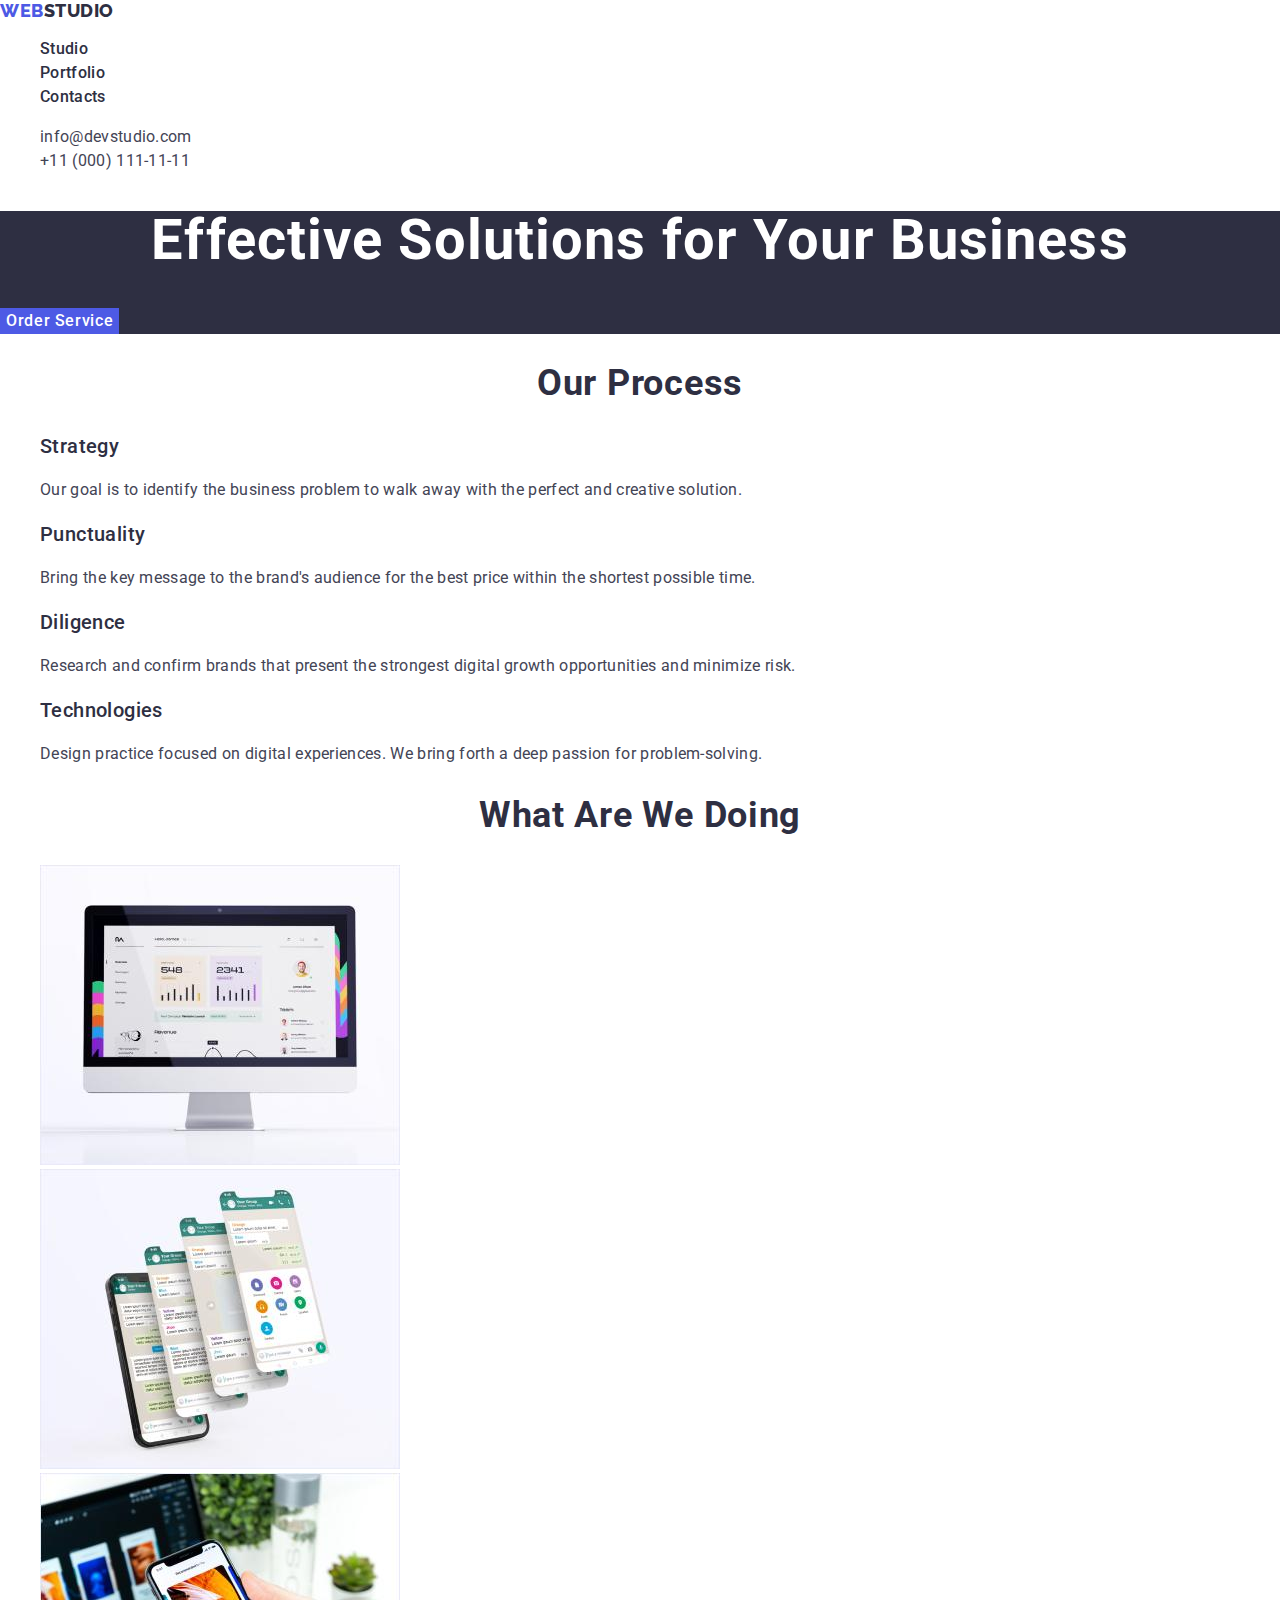
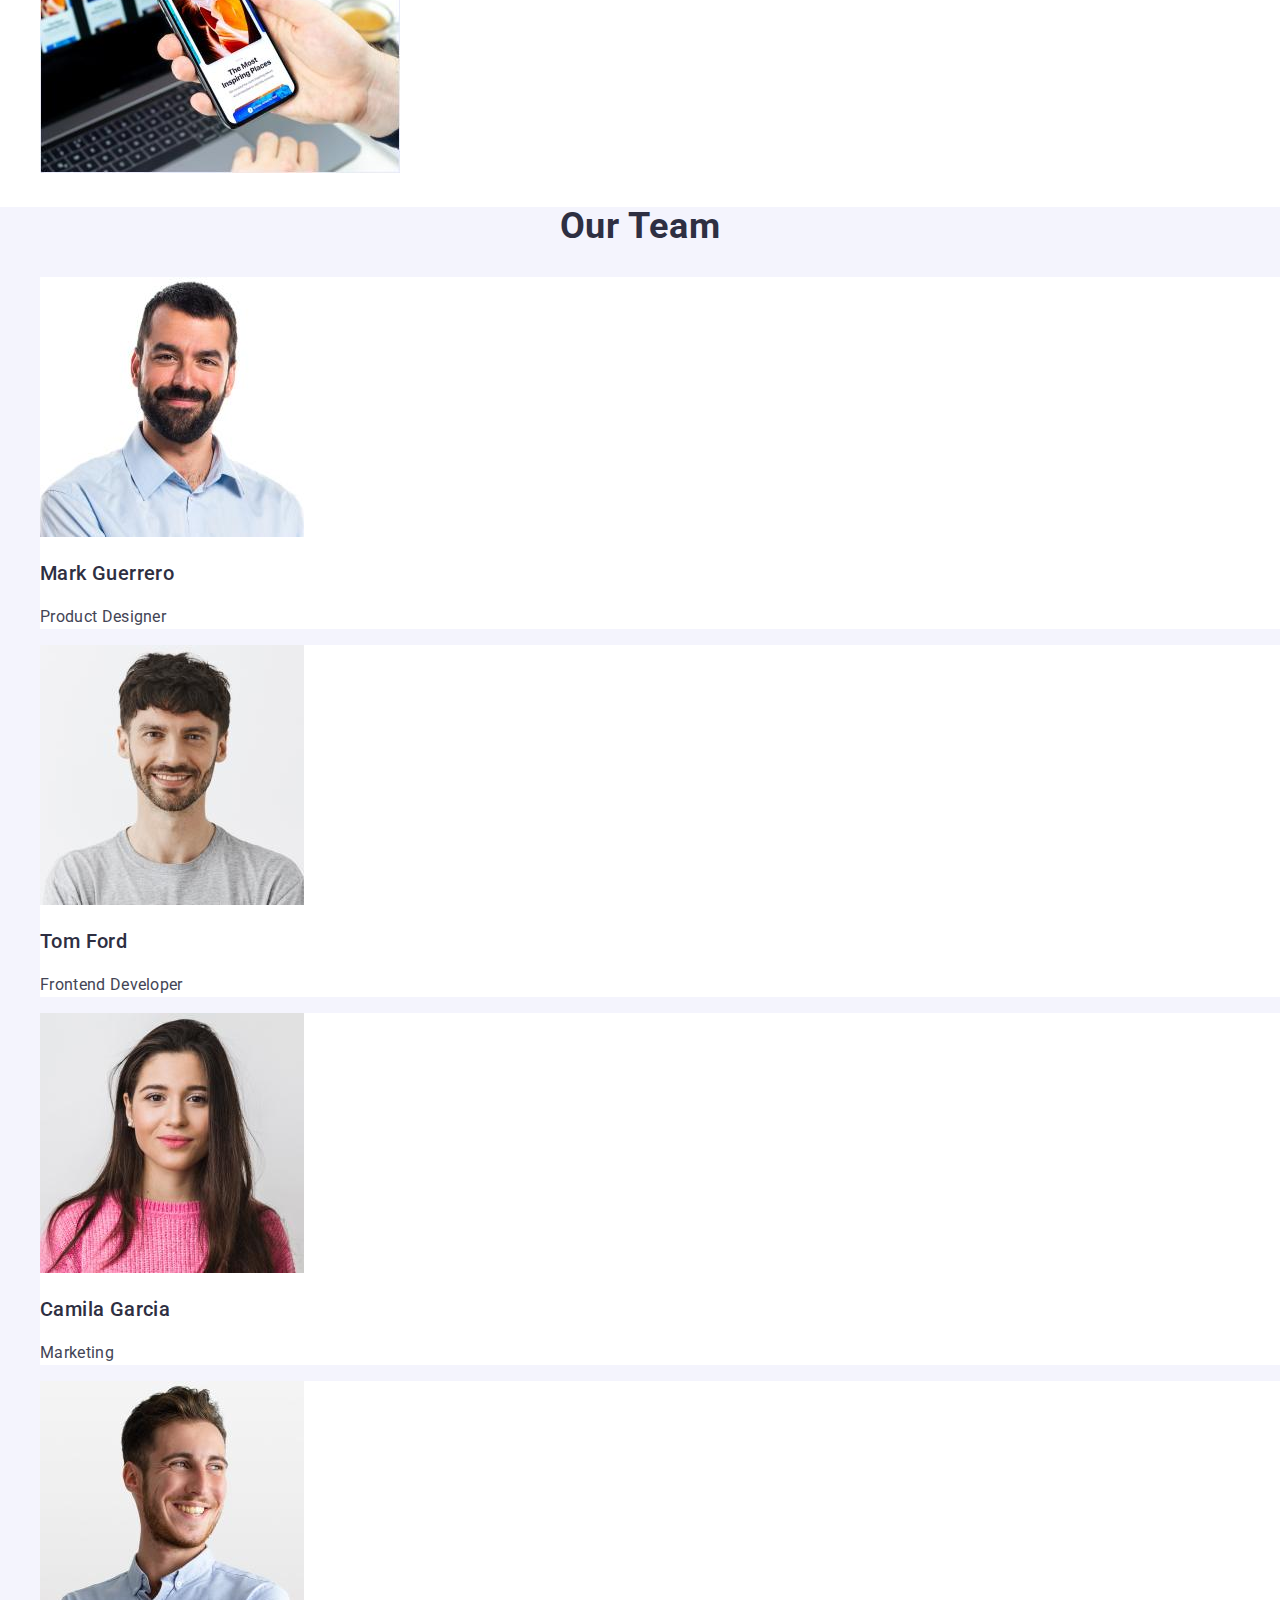
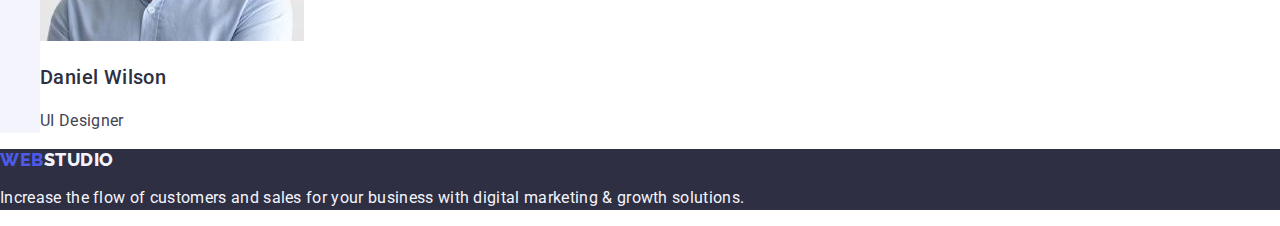
==== index.html @ 01dc575a "Initial commit" ====
<!DOCTYPE html>
<html lang="en">
<head>
  <meta charset="UTF-8">
  <meta name="viewport" content="width=device-width, initial-scale=1.0">
  <title>WebStudio</title>
  <link rel="preconnect" href="https://fonts.googleapis.com">
  <link rel="preconnect" href="https://fonts.gstatic.com" crossorigin>
  <link href="https://fonts.googleapis.com/css2?family=Raleway:wght@400;500;700;900&family=Roboto:wght@400;500;700;900&display=swap" rel="stylesheet">
  <link rel="stylesheet" href="./css/styles.css">
</head>
<body class="body">
  <header class="top-bar">
    <nav class="top-bar-nav">
      <a class="top-bar-logo link" href="./index.html">Web<span class="text-studio">Studio</span></a>

      <ul class="top-bar-list list">
        <li class="top-bar-item">
          <a href="./index.html" class="top-bar-link link">
            Studio
          </a>
        </li>
        <li class="top-bar-item">
          <a href="./portfolio.html" class="top-bar-link link">
            Portfolio
          </a>
        </li>
        <li class="top-bar-item">
          <a href="" class="top-bar-link link">
            Contacts
          </a>
        </li>
      </ul>
    </nav>

    <address class="top-bar-contact">
      <ul class="contact-list list">
        <li class="contact-item">
          <a class="contact-link link" href="mailto:info@devstudio.com">info@devstudio.com</a>
        </li>
        <li class="contact-item">
          <a class="contact-link link" href="tel:+110001111111">+11 (000) 111-11-11</a>
        </li>
      </ul>
    </address>
  </header>

  <main class="main">
    <section class="hero">
      <h1 class="hero-title">Effective Solutions for Your Business</h1>

      <button type="button" class="hero-button button">
        Order Service
      </button>
    </section>

    <section class="process">
      <h2 class="process-heading">Our Process</h2>
      <ul class="process-list list">
        <li class="process-item">
          <h3 class="process-item-heading">Strategy</h3>
          <p class="process-item-text">
            Our goal is to identify the business problem to walk away with the perfect and creative solution. 
          </p>
        </li>
  
        <li class="process-item">
          <h3 class="process-item-heading">Punctuality</h3>
          <p class="process-item-text">
            Bring the key message to the brand's audience for the best price within the shortest possible time.
          </p>
        </li>
  
        <li class="process-item">
          <h3 class="process-item-heading">Diligence</h3>
          <p class="process-item-text">
            Research and confirm brands that present the strongest digital growth opportunities and minimize risk.
          </p>
        </li>
  
        <li class="process-item">
          <h3 class="process-item-heading">Technologies</h3>
          <p class="process-item-text">
            Design practice focused on digital experiences. We bring forth a deep passion for problem-solving.
          </p>
        </li>
      </ul>
    </section>

    <section class="offering">
      <h2 class="offering-heading">What are we doing</h2>
      <ul class="offering-list list">
        <li class="offering-item">
          <img 
            src="./images/what-we-do/computer-screen.jpg" 
            alt="Computer screen with program open"
            width="360"
            height="300"
            class="offering-image"
          >
        </li>

        <li class="offering-item">
          <img 
            src="./images/what-we-do/phone-screens.jpg" 
            alt="Phone with different interface screens"
            width="360"
            height="300"
            class="offering-image"
          >
        </li>

        <li class="offering-item">
          <img 
            src="./images/what-we-do/phone-in-hand.jpg" 
            alt="Phone in hand in front of computer"
            width="360"
            height="300"
            class="offering-image"
          >
        </li>
      </ul>
    </section>

    <section class="team">
      <h2 class="team-heading">Our Team</h2>
      <ul class="team-list list">
        <li class="team-member">
          <img 
            src="./images/team/mark-guerrero.jpg" 
            alt="Mark Guerrero photo"
            width="264"
            height="260"
            class="team-member-image"
          >
          <h3 class="team-member-name">Mark Guerrero</h3>
          <p class="team-member-role">Product Designer</p>
        </li>

        <li class="team-member">
          <img 
            src="./images/team/tom-ford.jpg" 
            alt="Tom Ford photo"
            width="264"
            height="260"
            class="team-member-image"
          >
          <h3 class="team-member-name">Tom Ford</h3>
          <p class="team-member-role">Frontend Developer</p>
        </li>

        <li class="team-member">
          <img 
            src="./images/team/camila-garcia.jpg" 
            alt="Camila Garcia photo"
            width="264"
            height="260"
            class="team-member-image"
          >
          <h3 class="team-member-name">Camila Garcia</h3>
          <p class="team-member-role">Marketing</p>
        </li>

        <li class="team-member">
          <img 
            src="./images/team/daniel-wilson.jpg" 
            alt="Daniel Wilson photo"
            width="264"
            height="260"
            class="team-member-image"
          >
          <h3 class="team-member-name">Daniel Wilson</h3>
          <p class="team-member-role">UI Designer</p>
        </li>
      </ul>
    </section>
  </main>

  <footer class="footer">
    <a class="footer-logo link text-web" href="./index.html">Web<span class="text-studio">Studio</span></a>

    <p class="footer-text">
      Increase the flow of customers and sales for your business with digital marketing & growth solutions.
    </p>
  </footer>
</body>
</html>
---- css/styles.css ----
/* #region variables */
:root {
  --iris: #4d5ae5;
  --ocean: #404bbf;
  --navyblue: #2e2f42;
  --green: #31d0aa;
  --slate: #434455;
  --lightslate: #8e8f99;
  --cornflower: #e7e9fc;
  --cloud: #f4f4fd;
  --navyblue-modal: #2e2f42;
  --dairy: #fcfcfc;

  --font-roboto: "Roboto", sans-serif;
  --font-raleway: "Raleway", sans-serif;
}

/* #endregion */

/* #region standardization */
.body {
  margin: 0;

  font-family: var(--font-roboto);
  color: var(--slate);

  background-color: #fff;
}

.list {
  list-style: none;
}

.link {
  text-decoration: none;
}

button {
  font: var(--font-roboto);

  background: none;
  border: none;

  cursor: pointer;
}

/* #endregion */

/* #region logo */
.top-bar-logo,
.footer-logo {
  font-family: var(--font-raleway);
  font-size: 18px;
  font-weight: 800;
  line-height: 1.17;
  letter-spacing: 0.54px;
  text-transform: uppercase;
  color: var(--iris);
}

.text-studio{
  color: var(--navyblue);
}
/* #endregion */

/* #region top bar */
.top-bar-link {
  color: var(--navyblue);

  font-size: 16px;
  font-weight: 500;
  line-height: 1.5;
  letter-spacing: 0.02em;
}

.top-bar-link:hover,
.top-bar-link:focus {
  color: var(--ocean);
}

.top-bar-contact {
  font-style: normal;
}

.contact-link {
  color: var(--slate);
  font-size: 16px;
  line-height: 1.5;
  letter-spacing: 0.02em;
}

.contact-link:hover,
.contact-link:focus {
  color: var(--ocean);
}
/* #endregion */

/* #region hero */
.hero {
  background-color: var(--navyblue);
}

.hero-title {
  color: #fff;
  font-size: 56px;
  font-weight: 700;
  line-height: 1.07;
  letter-spacing: 1.12px;

  text-align: center;
}

.hero-button {
  color: #fff;
  font-size: 16px;
  font-weight: 500;
  line-height: 24px;
  letter-spacing: 0.64px;

  background-color: var(--iris);
}

.hero-button:hover,
.hero-button:focus {
  background-color: var(--ocean);
}
/* #endregion */

/* #region home main */
.process-heading,
.offering-heading,
.team-heading {
  color: var(--navyblue);
  font-size: 36px;
  font-weight: 700;
  line-height: 1.11;
  letter-spacing: 0.02em;
  text-transform: capitalize;
  text-align: center;
}

.process-item-heading {
  color: var(--navyblue);
  font-size: 20px;
  font-weight: 500;
  line-height: 1.2;
  letter-spacing: 0.02em;
}

.process-item-text {
  color: var(--slate);
  font-size: 16px;
  line-height: 1.5;
  letter-spacing: 0.02em;
}

.team {
  background-color: var(--cloud);
}

.team-member {
  background-color: #fff;
}

.team-member-name {
  color: var(--navyblue);
  font-size: 20px;
  font-weight: 500;
  line-height: 24px;
  letter-spacing: 0.4px;
}

.team-member-role {
  color: var(--slate);
  font-size: 16px;
  line-height: 24px;
  letter-spacing: 0.02em;
}
/* #endregion */

/* #region footer */
.footer {
  background-color: var(--navyblue);
}

.footer .text-studio {
  color: var(--cloud);
}

.footer-text {
  color: var(--cloud);
  font-size: 16px;
  line-height: 1.5;
  letter-spacing: 0.02em;
}
/* #endregion */

/* #region portfolio main */
.portfolio-list .list-button {
  color: var(--iris);
  font-size: 16px;
  font-weight: 500;
  line-height: 1.5;
  letter-spacing: 0.04em;

  border: 1px solid var(--cornflower);
  background: var(--cloud);
}

.portfolio-list .list-button:hover,
.portfolio-list .list-button:focus {
  color: #fff;
  background-color: var(--ocean);
}

.portfolio-item {
  border: 1px solid var(--cornflower);
}

.portfolio-header {
  color: var(--navyblue);
  font-size: 20px;
  font-weight: 500;
  line-height: 1.2;
  letter-spacing: 0.02em;
}

.portfolio-classifier {
  color: var(--slate);
  font-size: 16px;
  line-height: 1.5;
  letter-spacing: 0.02em;
}
/* #endregion */
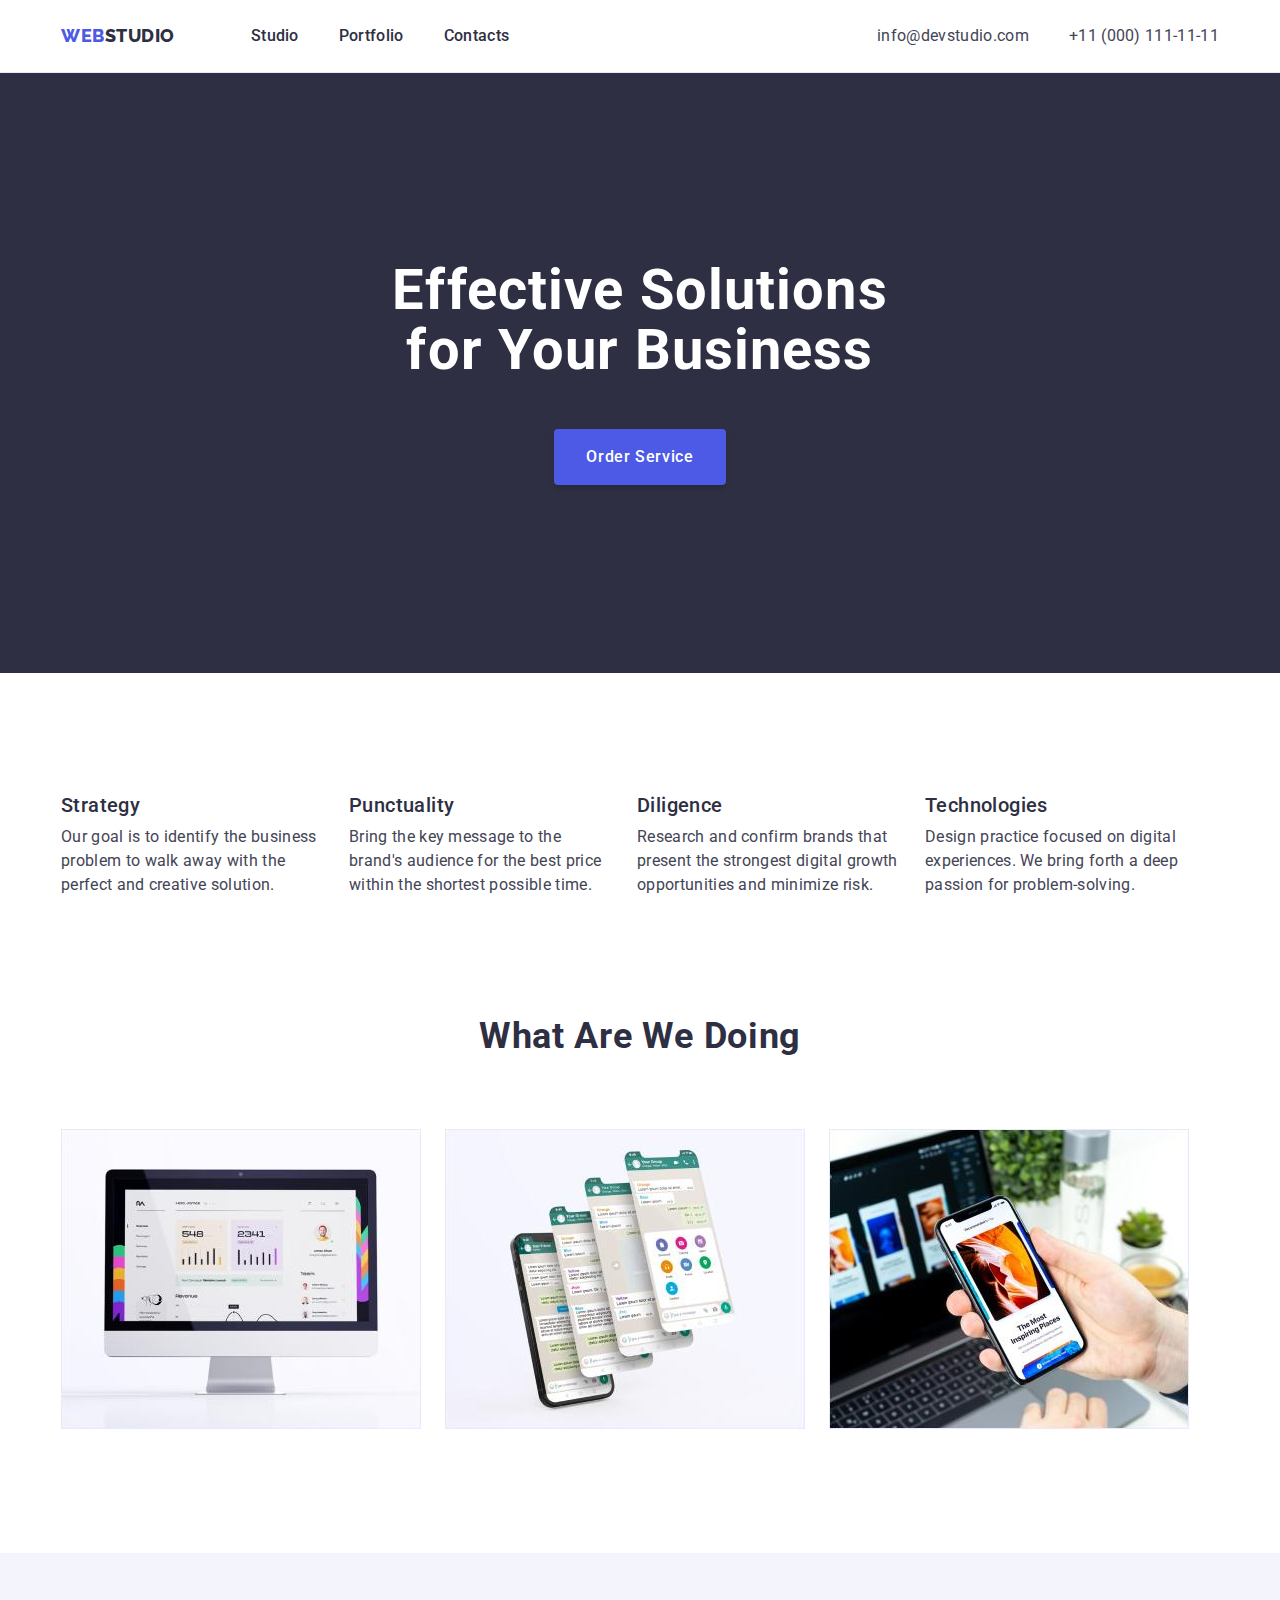
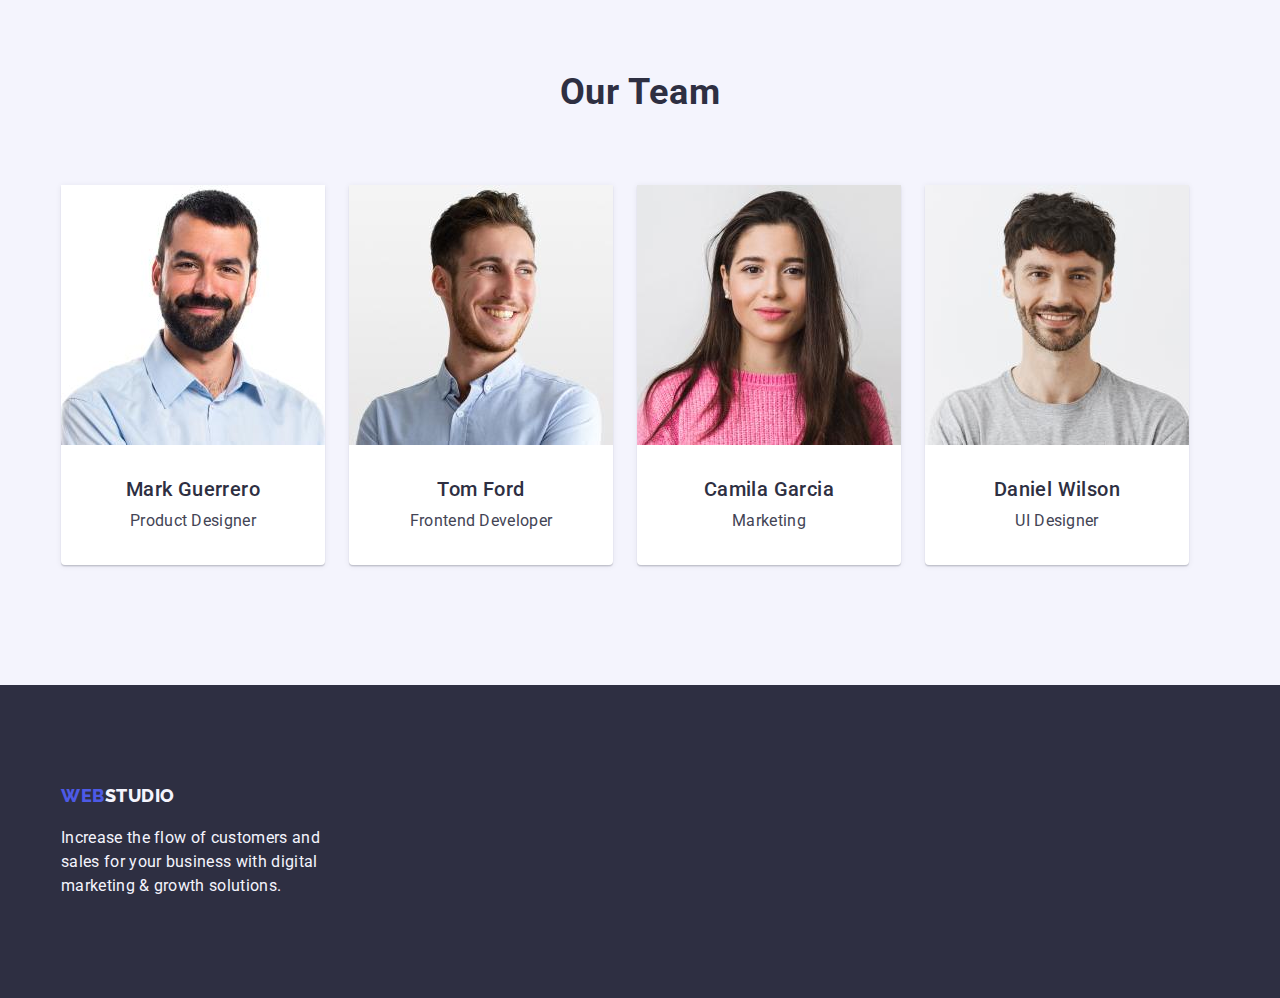
==== commit db30e5e0: "ADDED Flex structuring to site" ====
--- a/index.html
+++ b/index.html
@@ -6,182 +6,191 @@
   <title>WebStudio</title>
   <link rel="preconnect" href="https://fonts.googleapis.com">
   <link rel="preconnect" href="https://fonts.gstatic.com" crossorigin>
-  <link href="https://fonts.googleapis.com/css2?family=Raleway:wght@400;500;700;900&family=Roboto:wght@400;500;700;900&display=swap" rel="stylesheet">
+  <link href="https://fonts.googleapis.com/css2?family=Raleway:wght@800&family=Roboto:wght@400;500;700;900&display=swap" rel="stylesheet">
+  <link rel="stylesheet" href="https://cdnjs.cloudflare.com/ajax/libs/modern-normalize/2.0.0/modern-normalize.min.css" integrity="sha512-4xo8blKMVCiXpTaLzQSLSw3KFOVPWhm/TRtuPVc4WG6kUgjH6J03IBuG7JZPkcWMxJ5huwaBpOpnwYElP/m6wg==" crossorigin="anonymous" referrerpolicy="no-referrer" />
   <link rel="stylesheet" href="./css/styles.css">
 </head>
 <body class="body">
   <header class="top-bar">
-    <nav class="top-bar-nav">
-      <a class="top-bar-logo link" href="./index.html">Web<span class="text-studio">Studio</span></a>
-
-      <ul class="top-bar-list list">
-        <li class="top-bar-item">
-          <a href="./index.html" class="top-bar-link link">
-            Studio
-          </a>
-        </li>
-        <li class="top-bar-item">
-          <a href="./portfolio.html" class="top-bar-link link">
-            Portfolio
-          </a>
-        </li>
-        <li class="top-bar-item">
-          <a href="" class="top-bar-link link">
-            Contacts
-          </a>
-        </li>
-      </ul>
-    </nav>
-
-    <address class="top-bar-contact">
-      <ul class="contact-list list">
-        <li class="contact-item">
-          <a class="contact-link link" href="mailto:info@devstudio.com">info@devstudio.com</a>
-        </li>
-        <li class="contact-item">
-          <a class="contact-link link" href="tel:+110001111111">+11 (000) 111-11-11</a>
-        </li>
-      </ul>
-    </address>
+    <div class="top-bar-container container">
+      <nav class="top-bar-nav">
+        <a class="top-bar-logo link" href="./index.html">Web<span class="text-studio">Studio</span></a>
+        <ul class="top-bar-list list">
+          <li class="top-bar-item">
+            <a href="./index.html" class="top-bar-link link">
+              Studio
+            </a>
+          </li>
+          <li class="top-bar-item">
+            <a href="./portfolio.html" class="top-bar-link link">
+              Portfolio
+            </a>
+          </li>
+          <li class="top-bar-item">
+            <a href="" class="top-bar-link link">
+              Contacts
+            </a>
+          </li>
+        </ul>
+      </nav>
+      <address class="top-bar-contact">
+        <ul class="contact-list list">
+          <li class="contact-item">
+            <a class="contact-link link" href="mailto:info@devstudio.com">info@devstudio.com</a>
+          </li>
+          <li class="contact-item">
+            <a class="contact-link link" href="tel:+110001111111">+11 (000) 111-11-11</a>
+          </li>
+        </ul>
+      </address>
+    </div>
   </header>
 
   <main class="main">
     <section class="hero">
-      <h1 class="hero-title">Effective Solutions for Your Business</h1>
-
-      <button type="button" class="hero-button button">
-        Order Service
-      </button>
+      <div class="container hero-container">
+        <h1 class="hero-title">Effective Solutions for Your Business</h1>
+        <button type="button" class="hero-button button">
+          Order Service
+        </button>
+      </div>
     </section>
 
     <section class="process">
-      <h2 class="process-heading">Our Process</h2>
-      <ul class="process-list list">
-        <li class="process-item">
-          <h3 class="process-item-heading">Strategy</h3>
-          <p class="process-item-text">
-            Our goal is to identify the business problem to walk away with the perfect and creative solution. 
-          </p>
-        </li>
-  
-        <li class="process-item">
-          <h3 class="process-item-heading">Punctuality</h3>
-          <p class="process-item-text">
-            Bring the key message to the brand's audience for the best price within the shortest possible time.
-          </p>
-        </li>
-  
-        <li class="process-item">
-          <h3 class="process-item-heading">Diligence</h3>
-          <p class="process-item-text">
-            Research and confirm brands that present the strongest digital growth opportunities and minimize risk.
-          </p>
-        </li>
-  
-        <li class="process-item">
-          <h3 class="process-item-heading">Technologies</h3>
-          <p class="process-item-text">
-            Design practice focused on digital experiences. We bring forth a deep passion for problem-solving.
-          </p>
-        </li>
-      </ul>
+      <div class="container">
+        <h2 class="process-heading visually-hidden">Our Process</h2>
+        <ul class="process-list list">
+          <li class="process-item">
+            <h3 class="process-item-heading">Strategy</h3>
+            <p class="process-item-text">
+              Our goal is to identify the business problem to walk away with the perfect and creative solution.
+            </p>
+          </li>
+          <li class="process-item">
+            <h3 class="process-item-heading">Punctuality</h3>
+            <p class="process-item-text">
+              Bring the key message to the brand's audience for the best price within the shortest possible time.
+            </p>
+          </li>
+          <li class="process-item">
+            <h3 class="process-item-heading">Diligence</h3>
+            <p class="process-item-text">
+              Research and confirm brands that present the strongest digital growth opportunities and minimize risk.
+            </p>
+          </li>
+          <li class="process-item">
+            <h3 class="process-item-heading">Technologies</h3>
+            <p class="process-item-text">
+              Design practice focused on digital experiences. We bring forth a deep passion for problem-solving.
+            </p>
+          </li>
+        </ul>
+      </div>
     </section>
 
     <section class="offering">
-      <h2 class="offering-heading">What are we doing</h2>
-      <ul class="offering-list list">
-        <li class="offering-item">
-          <img 
-            src="./images/what-we-do/computer-screen.jpg" 
-            alt="Computer screen with program open"
-            width="360"
-            height="300"
-            class="offering-image"
-          >
-        </li>
-
-        <li class="offering-item">
-          <img 
-            src="./images/what-we-do/phone-screens.jpg" 
-            alt="Phone with different interface screens"
-            width="360"
-            height="300"
-            class="offering-image"
-          >
-        </li>
-
-        <li class="offering-item">
-          <img 
-            src="./images/what-we-do/phone-in-hand.jpg" 
-            alt="Phone in hand in front of computer"
-            width="360"
-            height="300"
-            class="offering-image"
-          >
-        </li>
-      </ul>
+      <div class="container">
+        <h2 class="offering-heading">What are we doing</h2>
+        <ul class="offering-list list">
+          <li class="offering-item">
+            <img
+              src="./images/what-we-do/computer-screen.jpg"
+              alt="Computer screen with program open"
+              width="360"
+              height="300"
+              class="offering-image"
+            >
+          </li>
+          <li class="offering-item">
+            <img
+              src="./images/what-we-do/phone-screens.jpg"
+              alt="Phone with different interface screens"
+              width="360"
+              height="300"
+              class="offering-image"
+            >
+          </li>
+          <li class="offering-item">
+            <img
+              src="./images/what-we-do/phone-in-hand.jpg"
+              alt="Phone in hand in front of computer"
+              width="360"
+              height="300"
+              class="offering-image"
+            >
+          </li>
+        </ul>
+      </div>
     </section>
 
     <section class="team">
-      <h2 class="team-heading">Our Team</h2>
-      <ul class="team-list list">
-        <li class="team-member">
-          <img 
-            src="./images/team/mark-guerrero.jpg" 
-            alt="Mark Guerrero photo"
-            width="264"
-            height="260"
-            class="team-member-image"
-          >
-          <h3 class="team-member-name">Mark Guerrero</h3>
-          <p class="team-member-role">Product Designer</p>
-        </li>
-
-        <li class="team-member">
-          <img 
-            src="./images/team/tom-ford.jpg" 
-            alt="Tom Ford photo"
-            width="264"
-            height="260"
-            class="team-member-image"
-          >
-          <h3 class="team-member-name">Tom Ford</h3>
-          <p class="team-member-role">Frontend Developer</p>
-        </li>
-
-        <li class="team-member">
-          <img 
-            src="./images/team/camila-garcia.jpg" 
-            alt="Camila Garcia photo"
-            width="264"
-            height="260"
-            class="team-member-image"
-          >
-          <h3 class="team-member-name">Camila Garcia</h3>
-          <p class="team-member-role">Marketing</p>
-        </li>
-
-        <li class="team-member">
-          <img 
-            src="./images/team/daniel-wilson.jpg" 
-            alt="Daniel Wilson photo"
-            width="264"
-            height="260"
-            class="team-member-image"
-          >
-          <h3 class="team-member-name">Daniel Wilson</h3>
-          <p class="team-member-role">UI Designer</p>
-        </li>
-      </ul>
+      <div class="container">
+        <h2 class="team-heading">Our Team</h2>
+        <ul class="team-list list">
+          <li class="team-member">
+            <img
+              src="./images/team/mark-guerrero.jpg"
+              alt="Mark Guerrero photo"
+              width="264"
+              height="260"
+              class="team-member-image"
+            >
+            <div class="card-text">
+              <h3 class="team-member-name">Mark Guerrero</h3>
+              <p class="team-member-role">Product Designer</p>
+            </div>
+          </li>
+          <li class="team-member">
+            <img
+              src="./images/team/tom-ford.jpg"
+              alt="Tom Ford photo"
+              width="264"
+              height="260"
+              class="team-member-image"
+            >
+            <div class="card-text">
+              <h3 class="team-member-name">Tom Ford</h3>
+              <p class="team-member-role">Frontend Developer</p>
+            </div>
+          </li>
+          <li class="team-member">
+            <img
+              src="./images/team/camila-garcia.jpg"
+              alt="Camila Garcia photo"
+              width="264"
+              height="260"
+              class="team-member-image"
+            >
+            <div class="card-text">
+              <h3 class="team-member-name">Camila Garcia</h3>
+              <p class="team-member-role">Marketing</p>
+            </div>
+          </li>
+          <li class="team-member">
+            <img
+              src="./images/team/daniel-wilson.jpg"
+              alt="Daniel Wilson photo"
+              width="264"
+              height="260"
+              class="team-member-image"
+            >
+            <div class="card-text">
+              <h3 class="team-member-name">Daniel Wilson</h3>
+              <p class="team-member-role">UI Designer</p>
+            </div>
+          </li>
+        </ul>
+      </div>
     </section>
   </main>
 
   <footer class="footer">
-    <a class="footer-logo link text-web" href="./index.html">Web<span class="text-studio">Studio</span></a>
-
-    <p class="footer-text">
-      Increase the flow of customers and sales for your business with digital marketing & growth solutions.
-    </p>
+    <div class="container">
+      <a class="footer-logo link" href="./index.html">Web<span class="text-studio">Studio</span></a>
+      <p class="footer-text">
+        Increase the flow of customers and sales for your business with digital marketing & growth solutions.
+      </p>
+    </div>
   </footer>
 </body>
 </html>
--- a/css/styles.css
+++ b/css/styles.css
@@ -17,6 +17,14 @@
 
 /* #endregion */
 
+/* #region elements */
+.container {
+  width: 1158px;
+  padding: 0 15px;
+  margin: 0 auto;
+}
+/* #endregion */
+
 /* #region standardization */
 .body {
   margin: 0;
@@ -27,8 +35,28 @@
   background-color: #fff;
 }
 
+h1, h2, h3, h4, h5, h6, p, ul {
+  margin: 0;
+  padding: 0;
+}
+
+.visually-hidden {
+  position: absolute;
+  white-space: nowrap;
+  width: 1px;
+  height: 1px;
+  overflow: hidden;
+  border: 0;
+  padding: 0;
+  clip: rect(0 0 0 0);
+  clip-path: inset(50%);
+  margin: -1px;
+}
+
 .list {
+  display: flex;
   list-style: none;
+  gap: 24px;
 }
 
 .link {
@@ -49,6 +77,7 @@
 /* #region logo */
 .top-bar-logo,
 .footer-logo {
+  display: inline-flex;
   font-family: var(--font-raleway);
   font-size: 18px;
   font-weight: 800;
@@ -64,7 +93,33 @@
 /* #endregion */
 
 /* #region top bar */
+.top-bar {
+  border-bottom: 1px solid var(--cornflower, #E7E9FC);
+}
+
+.top-bar-container {
+  display: flex;
+  align-items: center;
+}
+
+.top-bar-logo {
+  margin-right: 76px;
+  align-items: center;
+}
+
+.top-bar-nav {
+  display: flex;
+  margin-right: auto;
+}
+
+.top-bar-list {
+  gap: 40px;
+}
+
 .top-bar-link {
+  display: block;
+  padding: 24px 0;
+
   color: var(--navyblue);
 
   font-size: 16px;
@@ -82,7 +137,14 @@
   font-style: normal;
 }
 
+.contact-list {
+  gap: 40px;
+}
+
 .contact-link {
+  display: block;
+  padding: 24px 0;
+
   color: var(--slate);
   font-size: 16px;
   line-height: 1.5;
@@ -98,19 +160,39 @@
 /* #region hero */
 .hero {
   background-color: var(--navyblue);
+  margin-bottom: 120px;
+
+  display: flex;
+  align-items: center;
+  justify-content: center;
+}
+
+.hero-container {
+  display: flex;
+  flex-direction: column;
+  padding: 188px 0;
 }
 
 .hero-title {
+  width: 496px;
+  margin: 0 auto;
+
   color: #fff;
   font-size: 56px;
-  font-weight: 700;
   line-height: 1.07;
   letter-spacing: 1.12px;
 
   text-align: center;
+
+  margin-bottom: 48px;
 }
 
 .hero-button {
+  display: inline-flex;
+  padding: 16px 32px;
+
+  margin: 0 auto;
+
   color: #fff;
   font-size: 16px;
   font-weight: 500;
@@ -118,6 +200,8 @@
   letter-spacing: 0.64px;
 
   background-color: var(--iris);
+  border-radius: 4px;
+  box-shadow: 0px 4px 4px 0px rgba(0, 0, 0, 0.15);
 }
 
 .hero-button:hover,
@@ -132,11 +216,25 @@
 .team-heading {
   color: var(--navyblue);
   font-size: 36px;
-  font-weight: 700;
   line-height: 1.11;
   letter-spacing: 0.02em;
   text-transform: capitalize;
   text-align: center;
+
+  margin-bottom: 72px;
+}
+
+.process {
+  display: flex;
+  margin-bottom: 120px;
+}
+
+.process-item {
+  display: flex;
+  flex-direction: column;
+  align-items: flex-start;
+  width: 264px;
+  gap: 8px;
 }
 
 .process-item-heading {
@@ -152,14 +250,38 @@
   font-size: 16px;
   line-height: 1.5;
   letter-spacing: 0.02em;
+}
+
+.offering {
+  margin-bottom: 120px;
 }
 
 .team {
   background-color: var(--cloud);
+  padding-top: 120px;
+  padding-bottom: 120px;
 }
 
 .team-member {
-  background-color: #fff;
+  display: inline-flex;
+  padding-bottom: 32px;
+  flex-direction: column;
+  justify-content: center;
+  align-items: center;
+  gap: 32px;
+
+  border-radius: 0px 0px 4px 4px;
+  background: var(--white, #FFF);
+  box-shadow: 0px 2px 1px 0px rgba(46, 47, 66, 0.08), 0px 1px 1px 0px rgba(46, 47, 66, 0.16), 0px 1px 6px 0px rgba(46, 47, 66, 0.08);
+}
+
+.card-text {
+  display: flex;
+  width: 232px;
+  flex-direction: column;
+  justify-content: center;
+  align-items: center;
+  gap: 8px;
 }
 
 .team-member-name {
@@ -181,6 +303,11 @@
 /* #region footer */
 .footer {
   background-color: var(--navyblue);
+  padding: 100px 0;
+}
+
+.footer-logo {
+  margin-bottom: 20px;
 }
 
 .footer .text-studio {
@@ -188,6 +315,7 @@
 }
 
 .footer-text {
+  width: 264px;
   color: var(--cloud);
   font-size: 16px;
   line-height: 1.5;
@@ -196,7 +324,29 @@
 /* #endregion */
 
 /* #region portfolio main */
-.portfolio-list .list-button {
+.portfolio-container {
+  padding-top: 96px;
+  padding-bottom: 120px;
+}
+
+.portfolio-header {
+  color: var(--navyblue);
+  font-size: 20px;
+  font-weight: 500;
+  line-height: 1.2;
+  letter-spacing: 0.02em;
+}
+
+.portfolio-filters {
+  display: flex;
+  justify-content: center;
+  margin-bottom: 72px;
+}
+
+.filters-button {
+  display: inline-flex;
+  padding: 12px 24px;
+
   color: var(--iris);
   font-size: 16px;
   font-weight: 500;
@@ -207,22 +357,32 @@
   background: var(--cloud);
 }
 
-.portfolio-list .list-button:hover,
-.portfolio-list .list-button:focus {
+.filters-button:hover,
+.filters-button:focus {
   color: #fff;
   background-color: var(--ocean);
 }
 
+.portfolio-list {
+  display: flex;
+  flex-wrap: wrap;
+  gap: 24px;
+}
+
 .portfolio-item {
-  border: 1px solid var(--cornflower);
-}
-
-.portfolio-header {
-  color: var(--navyblue);
-  font-size: 20px;
-  font-weight: 500;
-  line-height: 1.2;
-  letter-spacing: 0.02em;
+  flex-basis: calc((100% - 24px * 2) / 3);
+}
+
+.portfolio-item-text {
+  display: flex;
+  flex-direction: column;
+
+  gap: 8px;
+  padding: 32px 16px;
+
+  border: 1px solid var(--cornflower, #E7E9FC);
+  border-top: none;
+  background: var(--white, #FFF);
 }
 
 .portfolio-classifier {
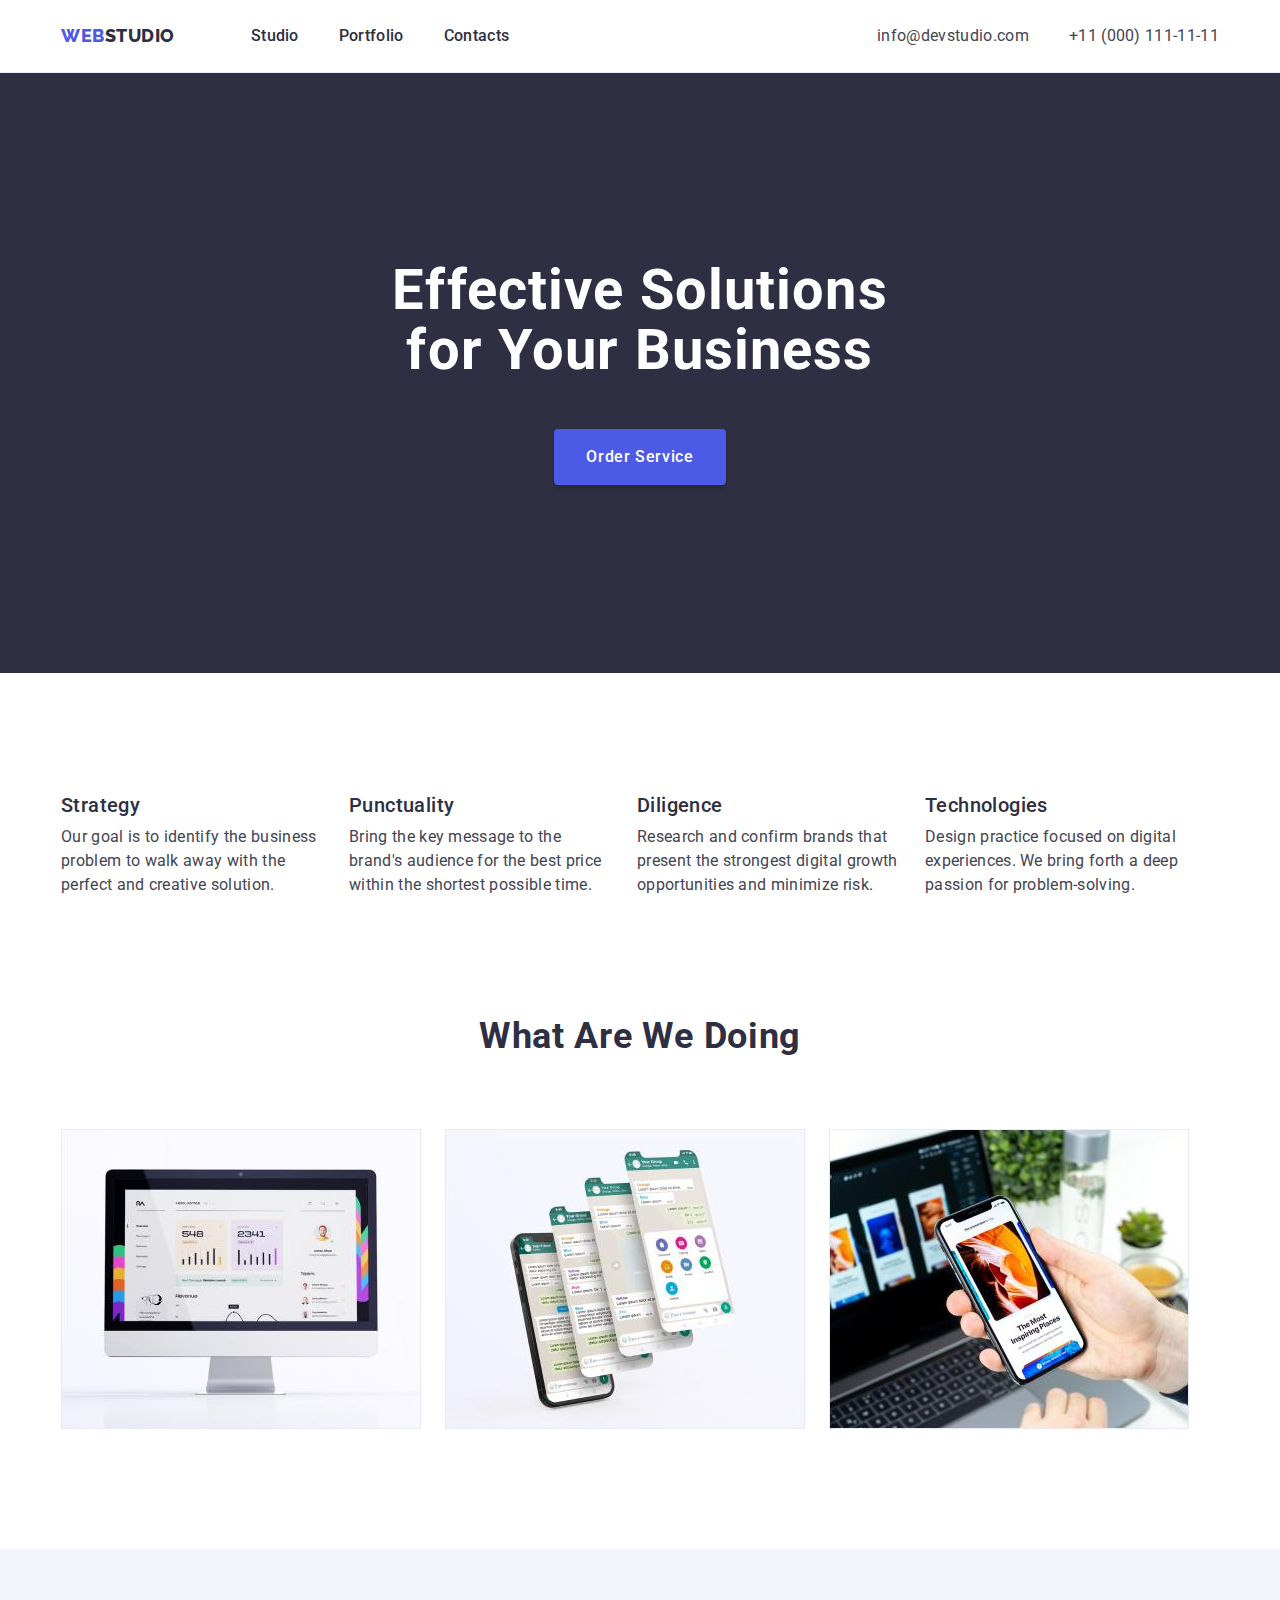
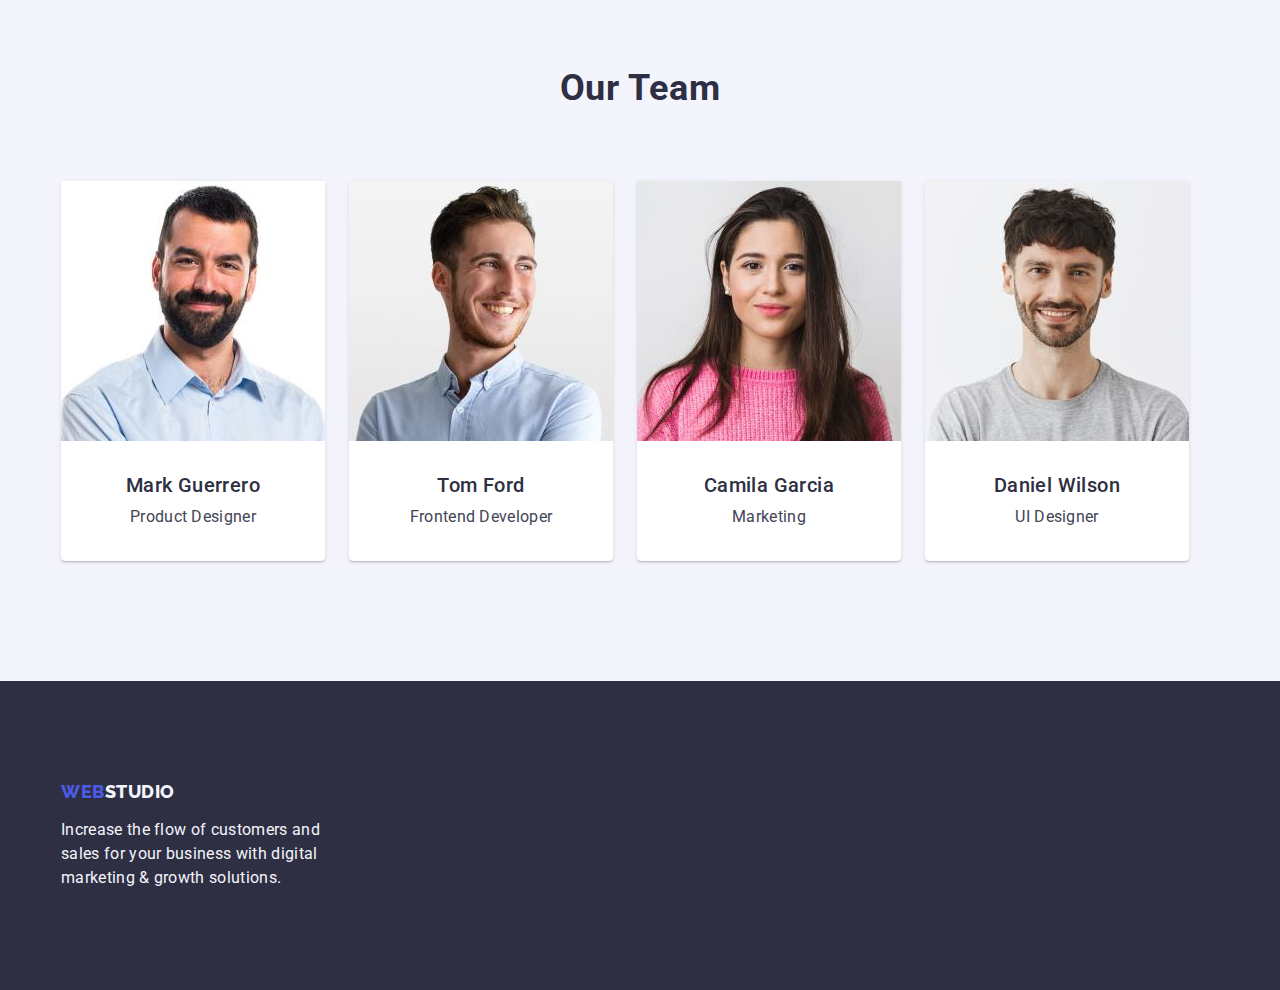
==== commit 58cbd24a: "ATTEMPTING alternative approach to solving issue" ====
--- a/index.html
+++ b/index.html
@@ -58,7 +58,7 @@
 
     <section class="process">
       <div class="container">
-        <h2 class="process-heading visually-hidden">Our Process</h2>
+        <h2 class="visually-hidden">Our Process</h2>
         <ul class="process-list list">
           <li class="process-item">
             <h3 class="process-item-heading">Strategy</h3>
--- a/css/styles.css
+++ b/css/styles.css
@@ -40,17 +40,21 @@
   padding: 0;
 }
 
+img {
+  display: block;
+}
+
 .visually-hidden {
   position: absolute;
-  white-space: nowrap;
   width: 1px;
   height: 1px;
-  overflow: hidden;
+  margin: -1px;
   border: 0;
   padding: 0;
+  white-space: nowrap;
+  clip-path: inset(100%);
   clip: rect(0 0 0 0);
   clip-path: inset(50%);
-  margin: -1px;
 }
 
 .list {
@@ -97,7 +101,7 @@
   border-bottom: 1px solid var(--cornflower, #E7E9FC);
 }
 
-.top-bar-container {
+.top-bar .container {
   display: flex;
   align-items: center;
 }
@@ -110,6 +114,7 @@
 .top-bar-nav {
   display: flex;
   margin-right: auto;
+  align-items: center;
 }
 
 .top-bar-list {
@@ -160,21 +165,21 @@
 /* #region hero */
 .hero {
   background-color: var(--navyblue);
-  margin-bottom: 120px;
 
   display: flex;
   align-items: center;
   justify-content: center;
-}
-
-.hero-container {
+
+  padding: 188px 0;
+}
+
+.hero .container {
   display: flex;
   flex-direction: column;
-  padding: 188px 0;
 }
 
 .hero-title {
-  width: 496px;
+  max-width: 496px;
   margin: 0 auto;
 
   color: #fff;
@@ -188,7 +193,8 @@
 }
 
 .hero-button {
-  display: inline-flex;
+  display: block;
+  min-width: 169px;
   padding: 16px 32px;
 
   margin: 0 auto;
@@ -226,7 +232,7 @@
 
 .process {
   display: flex;
-  margin-bottom: 120px;
+  padding: 120px 0;
 }
 
 .process-item {
@@ -234,7 +240,6 @@
   flex-direction: column;
   align-items: flex-start;
   width: 264px;
-  gap: 8px;
 }
 
 .process-item-heading {
@@ -243,6 +248,8 @@
   font-weight: 500;
   line-height: 1.2;
   letter-spacing: 0.02em;
+
+  margin-bottom: 8px;
 }
 
 .process-item-text {
@@ -253,7 +260,7 @@
 }
 
 .offering {
-  margin-bottom: 120px;
+  padding-bottom: 120px;
 }
 
 .team {
@@ -264,11 +271,9 @@
 
 .team-member {
   display: inline-flex;
-  padding-bottom: 32px;
   flex-direction: column;
   justify-content: center;
   align-items: center;
-  gap: 32px;
 
   border-radius: 0px 0px 4px 4px;
   background: var(--white, #FFF);
@@ -278,10 +283,10 @@
 .card-text {
   display: flex;
   width: 232px;
+  padding: 32px 0;
   flex-direction: column;
   justify-content: center;
   align-items: center;
-  gap: 8px;
 }
 
 .team-member-name {
@@ -290,6 +295,10 @@
   font-weight: 500;
   line-height: 24px;
   letter-spacing: 0.4px;
+
+  margin-bottom: 8px;
+
+  text-align: center;
 }
 
 .team-member-role {
@@ -297,6 +306,8 @@
   font-size: 16px;
   line-height: 24px;
   letter-spacing: 0.02em;
+
+  text-align: center;
 }
 /* #endregion */
 
@@ -307,7 +318,8 @@
 }
 
 .footer-logo {
-  margin-bottom: 20px;
+  display: inline-block;
+  margin-bottom: 16px;
 }
 
 .footer .text-studio {
@@ -324,7 +336,7 @@
 /* #endregion */
 
 /* #region portfolio main */
-.portfolio-container {
+.portfolio {
   padding-top: 96px;
   padding-bottom: 120px;
 }
@@ -354,6 +366,7 @@
   letter-spacing: 0.04em;
 
   border: 1px solid var(--cornflower);
+  border-radius: 4px;
   background: var(--cloud);
 }
 
@@ -361,12 +374,14 @@
 .filters-button:focus {
   color: #fff;
   background-color: var(--ocean);
+  border: 1px solid transparent;
 }
 
 .portfolio-list {
   display: flex;
   flex-wrap: wrap;
   gap: 24px;
+  row-gap: 48px;
 }
 
 .portfolio-item {
@@ -377,7 +392,6 @@
   display: flex;
   flex-direction: column;
 
-  gap: 8px;
   padding: 32px 16px;
 
   border: 1px solid var(--cornflower, #E7E9FC);
@@ -385,6 +399,10 @@
   background: var(--white, #FFF);
 }
 
+.portfolio-header {
+  margin-bottom: 8px;
+}
+
 .portfolio-classifier {
   color: var(--slate);
   font-size: 16px;
